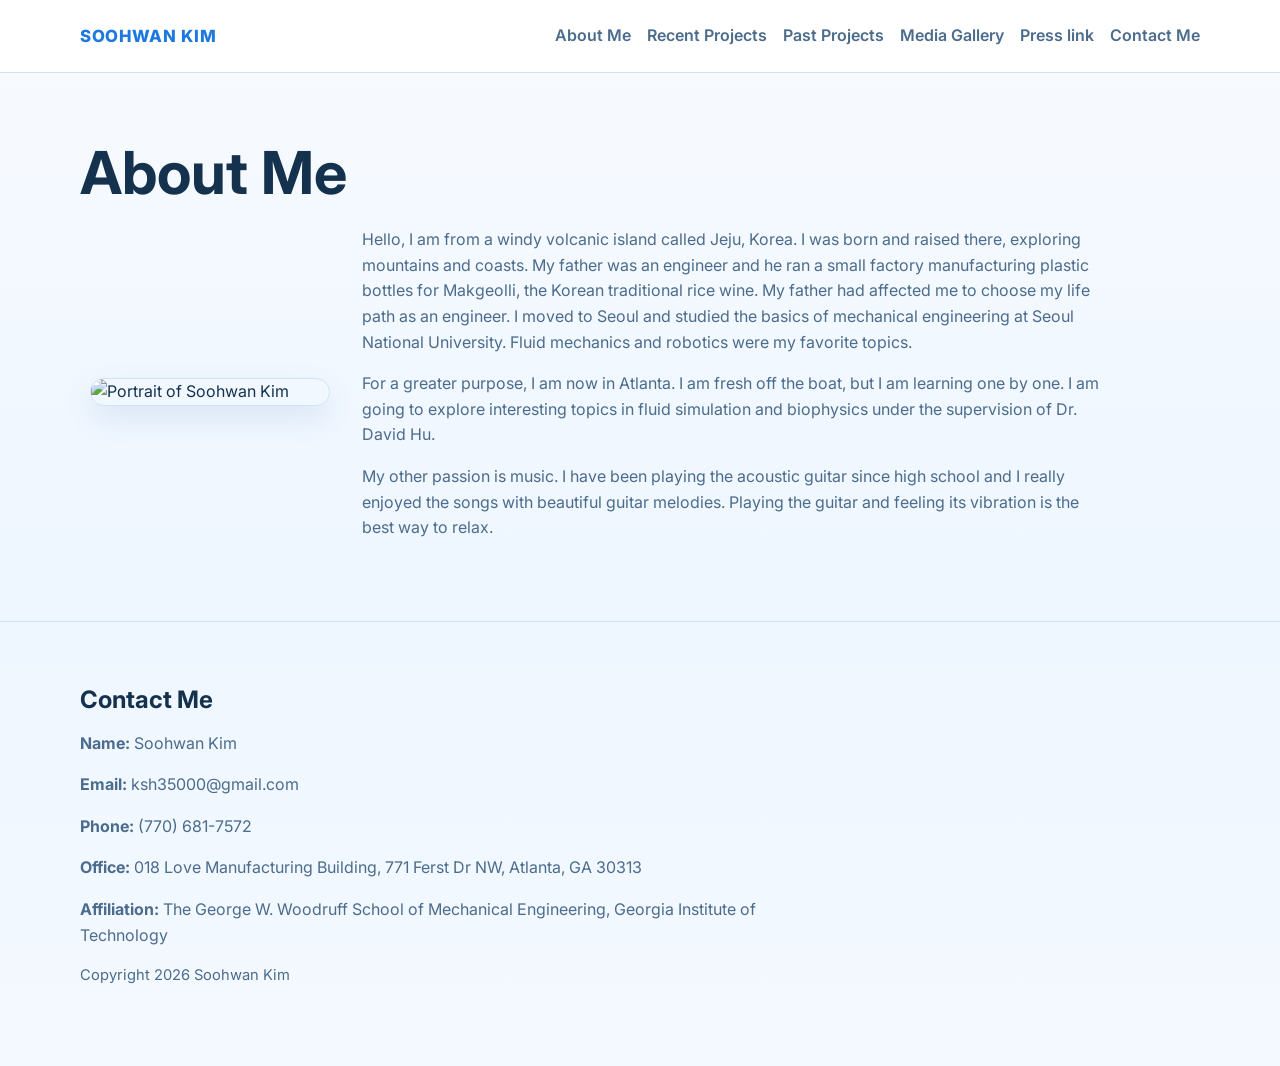
==== about-me.html @ abee4fa8 "Move About Me to standalone page and update hero text Co-authored-by: Soohwan Kim <Delicate-Kim@user" ====
<!doctype html>
<html lang="en">
  <head>
    <meta charset="UTF-8" />
    <meta name="viewport" content="width=device-width, initial-scale=1.0" />
    <title>About Me | SOOHWAN KIM</title>
    <meta
      name="description"
      content="About Soohwan Kim: background, research interests, and personal story."
    />
    <link rel="preconnect" href="https://fonts.googleapis.com" />
    <link rel="preconnect" href="https://fonts.gstatic.com" crossorigin />
    <link
      href="https://fonts.googleapis.com/css2?family=Inter:wght@400;500;600;700;800&display=swap"
      rel="stylesheet"
    />
    <link rel="icon" type="image/svg+xml" href="favicon-tangerine.svg" />
    <link rel="stylesheet" href="styles.css" />
  </head>
  <body>
    <header class="site-header">
      <div class="container nav-wrap">
        <a class="brand" href="index.html#welcome">SOOHWAN KIM</a>
        <nav class="site-nav" aria-label="Main navigation">
          <a href="about-me.html">About Me</a>
          <a href="index.html#recent-projects">Recent Projects</a>
          <a href="index.html#past-projects">Past Projects</a>
          <a href="index.html#media-gallery">Media Gallery</a>
          <a href="index.html#press-link">Press link</a>
          <a href="index.html#contact-me">Contact Me</a>
        </nav>
      </div>
    </header>

    <main>
      <section class="section" id="about-me">
        <div class="container">
          <h1>About Me</h1>
          <div class="about-layout">
            <img
              src="https://sites.gatech.edu/skim/files/2021/09/IMG_0951.jpg"
              alt="Portrait of Soohwan Kim"
              class="about-photo half-size"
            />
            <div class="about-text">
              <p>
                Hello, I am from a windy volcanic island called Jeju, Korea. I was born and raised
                there, exploring mountains and coasts. My father was an engineer and he ran a
                small factory manufacturing plastic bottles for Makgeolli, the Korean traditional
                rice wine. My father had affected me to choose my life path as an engineer. I moved
                to Seoul and studied the basics of mechanical engineering at Seoul National
                University. Fluid mechanics and robotics were my favorite topics.
              </p>
              <p>
                For a greater purpose, I am now in Atlanta. I am fresh off the boat, but I am
                learning one by one. I am going to explore interesting topics in fluid simulation
                and biophysics under the supervision of Dr. David Hu.
              </p>
              <p>
                My other passion is music. I have been playing the acoustic guitar since high
                school and I really enjoyed the songs with beautiful guitar melodies. Playing the
                guitar and feeling its vibration is the best way to relax.
              </p>
            </div>
          </div>
        </div>
      </section>
    </main>

    <footer class="site-footer section" id="contact-me">
      <div class="container">
        <h2>Contact Me</h2>
        <p><strong>Name:</strong> Soohwan Kim</p>
        <p>
          <strong>Email:</strong>
          <a href="mailto:ksh35000@gmail.com">ksh35000@gmail.com</a>
        </p>
        <p><strong>Phone:</strong> <a href="tel:+17706817572">(770) 681-7572</a></p>
        <p>
          <strong>Office:</strong> 018 Love Manufacturing Building, 771 Ferst Dr NW, Atlanta, GA
          30313
        </p>
        <p>
          <strong>Affiliation:</strong> The George W. Woodruff School of Mechanical Engineering,
          Georgia Institute of Technology
        </p>
        <p class="copyright">Copyright <span id="year"></span> Soohwan Kim</p>
      </div>
    </footer>

    <script src="script.js"></script>
  </body>
</html>
---- styles.css ----
:root {
  --bg: #f4f9ff;
  --bg-soft: #eaf3ff;
  --surface: #ffffff;
  --text: #14324d;
  --muted: #4b6c8c;
  --primary: #2f8cff;
  --accent: #66b3ff;
  --border: #cfe3f8;
  --shadow: 0 12px 30px rgba(35, 99, 166, 0.12);
  --radius: 14px;
}

* {
  box-sizing: border-box;
}

html {
  scroll-behavior: smooth;
}

body {
  margin: 0;
  font-family: "Inter", "Segoe UI", Roboto, sans-serif;
  background: linear-gradient(180deg, #f8fbff 0%, #eef6ff 55%, #f4f9ff 100%);
  color: var(--text);
  line-height: 1.6;
}

a {
  color: inherit;
  text-decoration: none;
}

.container {
  width: min(1120px, 92vw);
  margin: 0 auto;
}

.site-header {
  position: sticky;
  top: 0;
  z-index: 10;
  border-bottom: 1px solid var(--border);
  background: rgba(255, 255, 255, 0.92);
  backdrop-filter: blur(8px);
}

.nav-wrap {
  min-height: 72px;
  display: flex;
  justify-content: space-between;
  align-items: center;
  gap: 1rem;
}

.brand {
  font-size: 1.05rem;
  font-weight: 800;
  color: #1d79df;
  letter-spacing: 0.04em;
}

.site-nav {
  display: flex;
  gap: 1rem;
  flex-wrap: wrap;
}

.site-nav a:first-child {
  margin-left: 0.2rem;
}

.site-nav a {
  font-weight: 600;
  color: var(--muted);
  transition: color 0.2s ease;
}

.site-nav a:hover,
.site-nav a:focus-visible {
  color: var(--primary);
}

.hero {
  padding: 98px 0 56px;
}

.hero-content {
  max-width: 760px;
}

.eyebrow {
  color: var(--accent);
  text-transform: uppercase;
  letter-spacing: 0.09em;
  font-weight: 700;
  margin-bottom: 0.85rem;
  font-size: 0.85rem;
}

h1,
h2,
h3 {
  margin-top: 0;
  line-height: 1.2;
}

h1 {
  font-size: clamp(2rem, 5vw, 3.7rem);
  margin-bottom: 1rem;
}

.lead {
  margin: 0;
  color: var(--muted);
  max-width: 64ch;
}

.hero-actions {
  margin-top: 1.5rem;
  display: flex;
  gap: 0.8rem;
  flex-wrap: wrap;
}

.hero-links {
  margin-top: 0.9rem;
  display: flex;
  gap: 0.7rem;
  flex-wrap: wrap;
}

.btn.btn-tertiary {
  border-color: var(--border);
  background: #f8fcff;
  color: #1f5f97;
}

.btn {
  display: inline-block;
  padding: 0.72rem 1.2rem;
  border-radius: 999px;
  border: 1px solid transparent;
  font-weight: 700;
  transition: transform 0.15s ease, background-color 0.2s ease, border-color 0.2s ease;
}

.btn:hover {
  transform: translateY(-1px);
}

.btn-primary {
  background: linear-gradient(120deg, #2f8cff, #73bbff);
  color: #ffffff;
  box-shadow: 0 8px 22px rgba(47, 140, 255, 0.25);
}

.btn-secondary {
  border-color: var(--border);
  background: #ffffff;
  color: var(--text);
}

.section {
  padding: 64px 0;
}

.section-alt {
  background: #f1f7ff;
  border-top: 1px solid var(--border);
  border-bottom: 1px solid var(--border);
}

.section p {
  color: var(--muted);
  max-width: 74ch;
}

.section-intro {
  margin: 0;
  color: var(--muted);
}

.projects-grid {
  margin-top: 1rem;
  display: grid;
  grid-template-columns: repeat(2, minmax(0, 1fr));
  gap: 1rem;
}

.project-card {
  border: 1px solid var(--border);
  border-radius: var(--radius);
  background: linear-gradient(165deg, #ffffff, #f8fcff);
  padding: 1rem;
  display: flex;
  flex-direction: column;
  gap: 0.6rem;
}

.project-card p {
  margin: 0;
}

.project-media {
  width: 80%;
  margin: 0 auto;
  aspect-ratio: 16 / 10;
  object-fit: cover;
  border-radius: 10px;
  border: 1px solid var(--border);
  background: #f3f9ff;
}

.project-card a {
  color: var(--primary);
  font-weight: 600;
}

.education-text {
  margin-top: 0.8rem;
}

.education-text p {
  margin: 0.35rem 0;
  color: var(--muted);
}

.press-list {
  margin: 0.8rem 0 0;
  padding-left: 1.1rem;
}

.press-list li {
  margin: 0.35rem 0;
  color: var(--muted);
}

.press-list a {
  color: var(--primary);
}

.press-card-grid {
  margin-top: 1rem;
  display: grid;
  grid-template-columns: repeat(3, minmax(0, 1fr));
  gap: 1rem;
}

.press-card {
  border: 1px solid var(--border);
  border-radius: var(--radius);
  background: #ffffff;
  box-shadow: var(--shadow);
  overflow: hidden;
}

.press-card img {
  width: 100%;
  aspect-ratio: 16 / 9;
  object-fit: cover;
  display: block;
  border-bottom: 1px solid var(--border);
}

.press-card .press-card-body {
  padding: 0.8rem 0.8rem 0.8rem 1.2rem;
}

.press-card .press-card-body a {
  color: var(--primary);
  font-weight: 600;
}

.press-card .press-card-body p {
  margin: 0;
}

.press-title-link {
  margin: 0;
  padding: 0.6rem 0.8rem 0.8rem 1.2rem;
}

.press-title-link a {
  color: var(--primary);
  font-weight: 600;
}

.gallery-grid {
  margin-top: 1rem;
  display: grid;
  grid-template-columns: repeat(3, minmax(0, 1fr));
  gap: 1rem;
}

.gallery-item {
  border: 1px solid var(--border);
  border-radius: var(--radius);
  overflow: hidden;
  background: #ffffff;
}

.gallery-item img {
  width: 100%;
  aspect-ratio: 4 / 3;
  object-fit: cover;
  display: block;
  cursor: zoom-in;
}

.gallery-item figcaption {
  margin: 0;
  padding: 0.65rem 0.8rem;
  font-size: 0.92rem;
  color: var(--muted);
}

.lightbox {
  position: fixed;
  inset: 0;
  z-index: 1000;
  display: none;
  align-items: center;
  justify-content: center;
  background: rgba(5, 18, 35, 0.86);
  padding: 1rem;
}

.lightbox.open {
  display: flex;
}

.lightbox img {
  max-width: min(1100px, 95vw);
  max-height: 90vh;
  border-radius: 12px;
  border: 1px solid #c6def6;
  box-shadow: 0 14px 40px rgba(0, 0, 0, 0.35);
  background: #fff;
}

.lightbox-close {
  position: absolute;
  top: 14px;
  right: 18px;
  width: 40px;
  height: 40px;
  border-radius: 999px;
  border: 1px solid #d9e9fb;
  background: #ffffff;
  color: #214f7f;
  font-size: 1.35rem;
  line-height: 1;
  cursor: pointer;
}

.lightbox-caption {
  position: absolute;
  bottom: 18px;
  left: 50%;
  transform: translateX(-50%);
  margin: 0;
  max-width: min(900px, 88vw);
  padding: 0.42rem 0.72rem;
  border-radius: 8px;
  background: rgba(255, 255, 255, 0.9);
  color: #1e4264;
  font-size: 0.92rem;
}

.no-scroll {
  overflow: hidden;
}

.detail-page {
  background: linear-gradient(180deg, #f8fbff 0%, #eef6ff 55%, #f4f9ff 100%);
}

.detail-main {
  padding: 52px 0 72px;
}

.detail-header h1 {
  margin-bottom: 0.7rem;
}

.detail-header p {
  color: var(--muted);
  max-width: 78ch;
}

.detail-content {
  margin-top: 1.4rem;
  border: 1px solid var(--border);
  border-radius: var(--radius);
  background: #ffffff;
  box-shadow: var(--shadow);
  padding: 1.2rem;
}

.detail-content p {
  color: var(--muted);
}

.detail-content figure {
  margin: 1rem 0;
}

.detail-content img,
.detail-content video {
  width: 80%;
  margin: 0 auto;
  display: block;
  border-radius: 10px;
  border: 1px solid var(--border);
}

.project-detail {
  margin-top: 1.4rem;
  border: 1px solid var(--border);
  border-radius: var(--radius);
  background: #ffffff;
  box-shadow: var(--shadow);
  padding: 1.2rem;
}

.detail-media,
.project-figure img,
.detail-figure img {
  width: 80%;
  margin: 0 auto;
  display: block;
  border-radius: 10px;
  border: 1px solid var(--border);
}

.project-detail-back a,
.project-source-link a {
  color: var(--primary);
  font-weight: 600;
}

.detail-figure {
  margin: 1rem 0;
}

.detail-figure figcaption {
  margin-top: 0.4rem;
  color: var(--muted);
  font-size: 0.92rem;
}

.detail-content h2,
.detail-content h3 {
  margin-top: 1.2rem;
}

.detail-content ul {
  color: var(--muted);
}

.detail-section {
  margin-top: 1rem;
}

.about-layout {
  margin-top: 1.2rem;
  display: grid;
  grid-template-columns: 260px 1fr;
  gap: 1.4rem;
  align-items: center;
}

.about-photo {
  width: 100%;
  border-radius: var(--radius);
  border: 1px solid var(--border);
  box-shadow: var(--shadow);
  justify-self: center;
}

.about-photo.half-size {
  width: 100%;
  max-width: 240px;
}

.about-text p {
  margin-top: 0;
  margin-bottom: 1rem;
}

.education-layout {
  margin-top: 1rem;
}

.education-list {
  margin: 0;
  padding-left: 1.2rem;
  color: var(--muted);
}

.education-list li + li {
  margin-top: 0.4rem;
}

.site-footer {
  border-top: 1px solid var(--border);
}

.site-footer h2 {
  margin-bottom: 0.5rem;
}

.footer-links {
  display: flex;
  gap: 1rem;
  flex-wrap: wrap;
}

.footer-links a {
  color: var(--primary);
}

.copyright {
  font-size: 0.92rem;
  color: var(--muted);
}

@media (max-width: 900px) {
  .projects-grid,
  .gallery-grid,
  .press-card-grid {
    grid-template-columns: 1fr;
  }

  .about-layout {
    grid-template-columns: 1fr;
  }

  .site-nav {
    gap: 0.7rem;
    font-size: 0.95rem;
  }
}
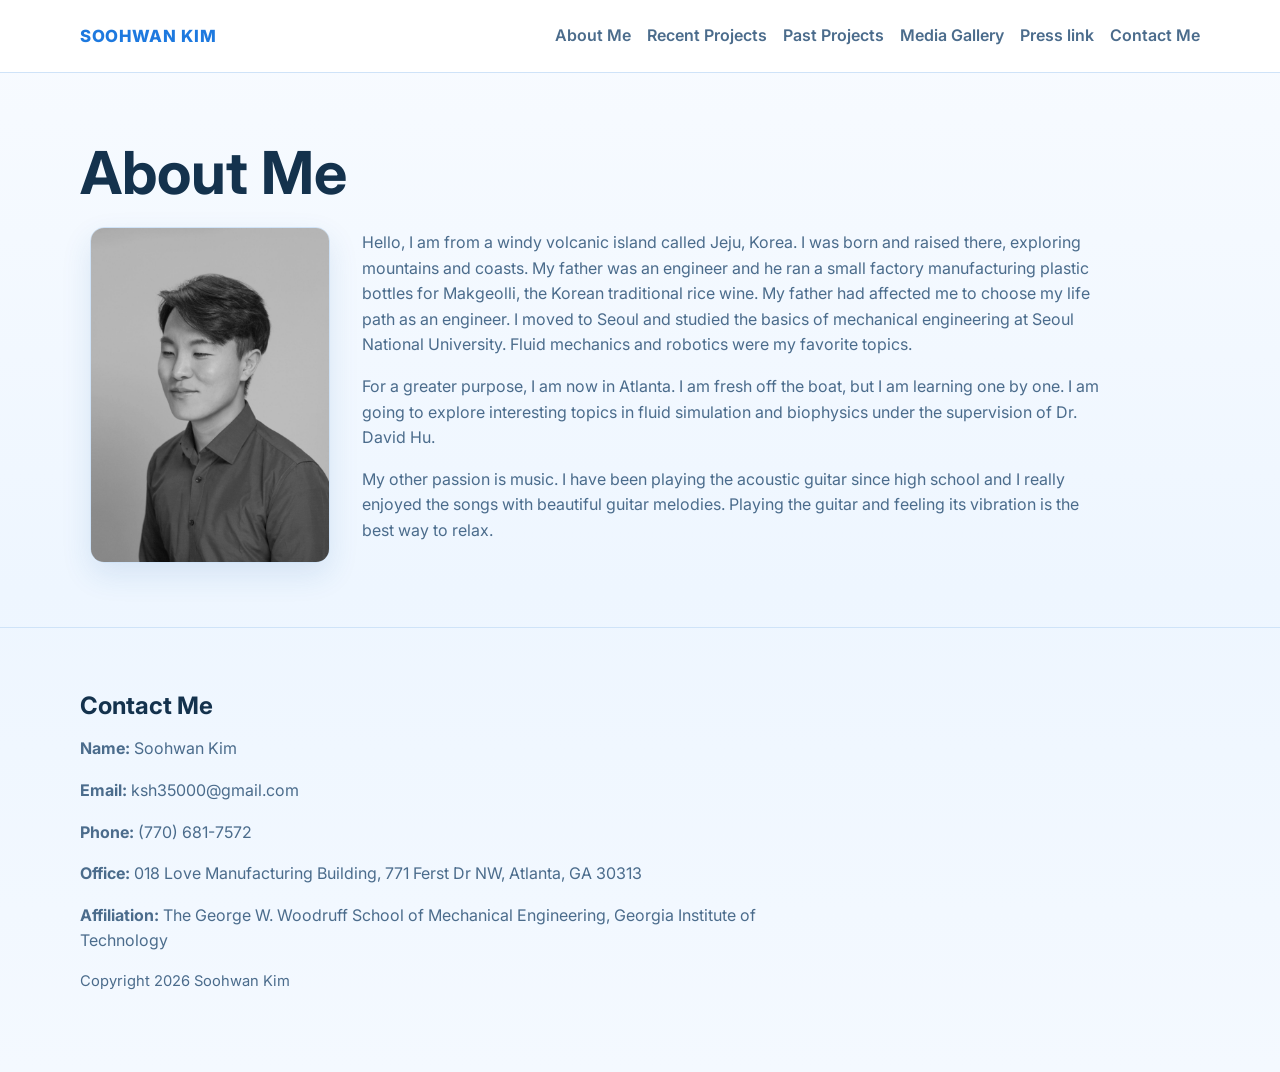
==== commit 275e197d: "Migrate external image URLs to local assets Co-authored-by: Soohwan Kim <Delicate-Kim@users.noreply." ====
--- a/about-me.html
+++ b/about-me.html
@@ -14,7 +14,8 @@
       href="https://fonts.googleapis.com/css2?family=Inter:wght@400;500;600;700;800&display=swap"
       rel="stylesheet"
     />
-    <link rel="icon" type="image/svg+xml" href="favicon-tangerine.svg" />
+    <link rel="icon" type="image/png" sizes="1024x1024" href="favicon-tangerine-v4.png?v=4" />
+    <link rel="shortcut icon" type="image/png" href="favicon-tangerine-v4.png?v=4" />
     <link rel="stylesheet" href="styles.css" />
   </head>
   <body>
@@ -38,7 +39,7 @@
           <h1>About Me</h1>
           <div class="about-layout">
             <img
-              src="https://sites.gatech.edu/skim/files/2021/09/IMG_0951.jpg"
+              src="assets/external-images/IMG_0951-7c07dab04f.jpg"
               alt="Portrait of Soohwan Kim"
               class="about-photo half-size"
             />
--- a/styles.css
+++ b/styles.css
@@ -109,6 +109,26 @@
 h1 {
   font-size: clamp(2rem, 5vw, 3.7rem);
   margin-bottom: 1rem;
+}
+
+.hero-title {
+  display: inline-flex;
+  align-items: center;
+  gap: 0.9rem;
+}
+
+.hero-title-photo {
+  width: 230px;
+  height: 230px;
+  border-radius: 50%;
+  object-fit: cover;
+  border: 1px solid var(--border);
+  box-shadow: 0 4px 12px rgba(35, 99, 166, 0.2);
+}
+
+.hero-title h1 {
+  font-size: clamp(1.55rem, 3.6vw, 2.65rem);
+  margin-bottom: 0;
 }
 
 .lead {
@@ -542,4 +562,9 @@
     gap: 0.7rem;
     font-size: 0.95rem;
   }
-}
+
+  .hero-title-photo {
+    width: 180px;
+    height: 180px;
+  }
+}
